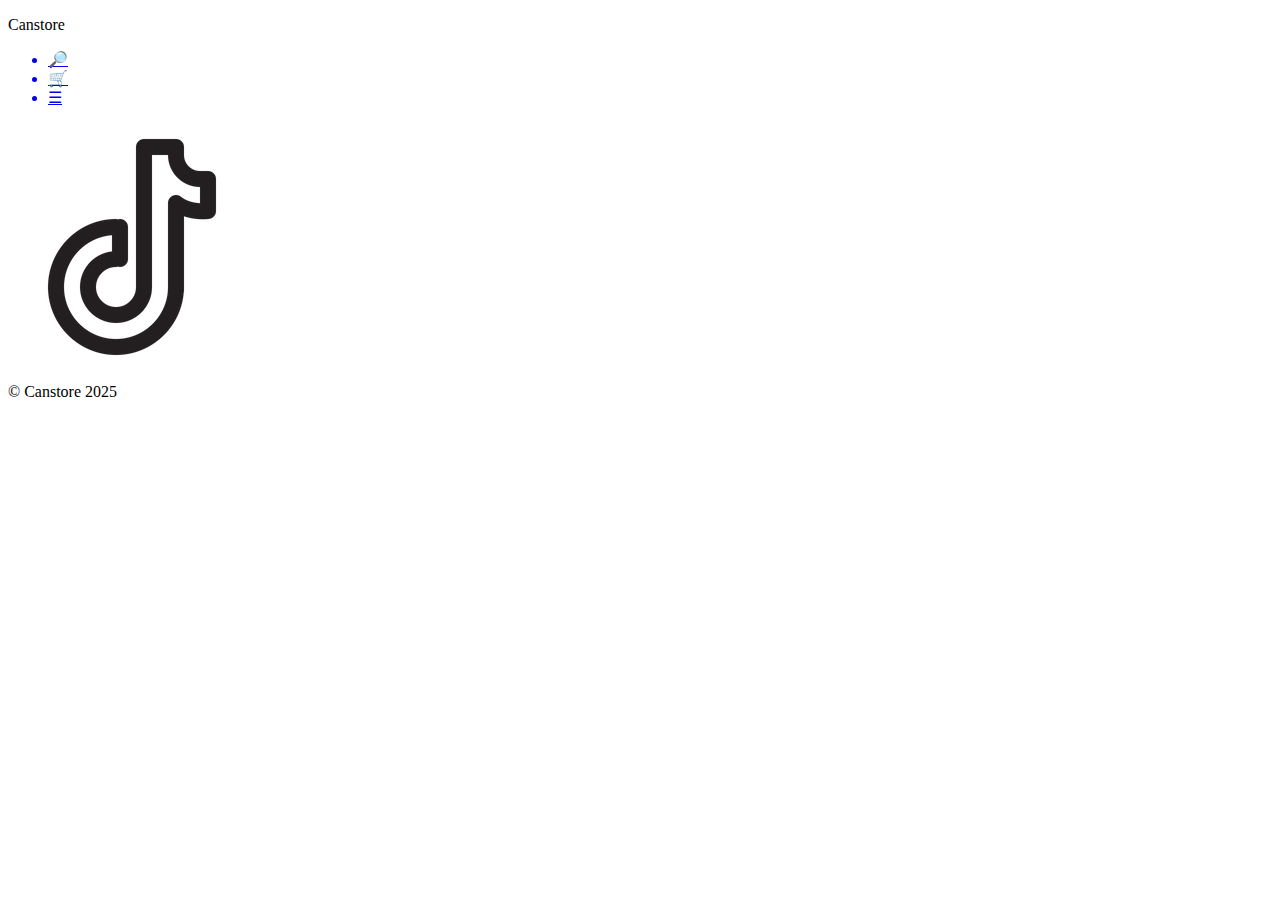
==== detail.html @ 227008c0 "added all html" ====
<!DOCTYPE html>
<html lang="en">
  <head>
    <meta charset="UTF-8" />
    <meta name="viewport" content="width=device-width, initial-scale=1.0" />
    <title>Canstore</title>
  </head>
  <body>
    <header>
      <p class="orbitron-normal">Canstore</p>
      <nav>
        <ul>
          <a href="#">
            <li>&#x1F50E;</li>
          </a>
          <a href="#">
            <li>&#x1f6d2;</li>
          </a>
          <a href="#">
            <li>&#9776;</li>
          </a>
        </ul>
      </nav>
    </header>

    <main>
      <img src="image/tiktok.webp" alt="" />
    </main>

    <footer>&copy; Canstore 2025</footer>
  </body>
</html>
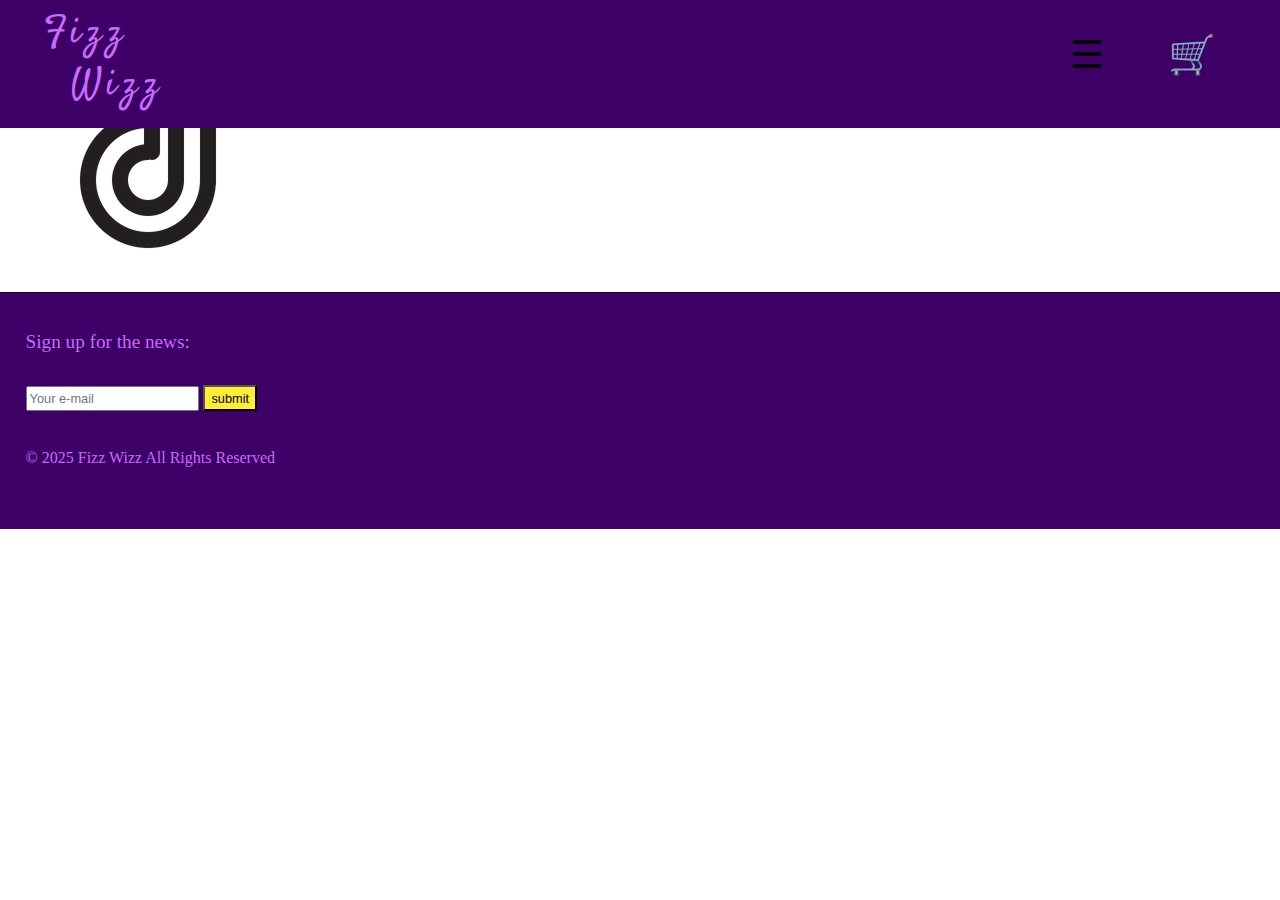
==== commit b13790e7: "more css" ====
--- a/detail.html
+++ b/detail.html
@@ -3,30 +3,40 @@
   <head>
     <meta charset="UTF-8" />
     <meta name="viewport" content="width=device-width, initial-scale=1.0" />
-    <title>Canstore</title>
+    <title>Fizz Wizz</title>
+    <link rel="stylesheet" href="css/detail.css" />
   </head>
   <body>
     <header>
-      <p class="orbitron-normal">Canstore</p>
+      <div id="title">
+        <p id="fizz">Fizz</p>
+        <p id="wizz">Wizz</p>
+      </div>
       <nav>
         <ul>
-          <a href="#">
-            <li>&#x1F50E;</li>
-          </a>
-          <a href="#">
-            <li>&#x1f6d2;</li>
-          </a>
-          <a href="#">
-            <li>&#9776;</li>
-          </a>
+          <li><a href="#">&#9776;</a></li>
+          <li><a href="#">&#x1f6d2;</a></li>
         </ul>
       </nav>
     </header>
 
     <main>
-      <img src="image/tiktok.webp" alt="" />
+      <figure>
+        <img src="image/tiktok.webp" alt="" />
+      </figure>
     </main>
 
-    <footer>&copy; Canstore 2025</footer>
+    <footer>
+      <div class="contact-form">
+        <p>Sign up for the news:</p>
+        <form action="action_page.php">
+          <label for="Write your name"></label>
+          <input type="text" id="mail" name="mail" placeholder="Your e-mail" />
+
+          <input type="submit" value="submit" />
+        </form>
+      </div>
+      <p>&copy; 2025 Fizz Wizz All Rights Reserved</p>
+    </footer>
   </body>
 </html>
--- a/css/detail.css
+++ b/css/detail.css
@@ -0,0 +1,98 @@
+@font-face {
+  font-family: "Satisfy";
+  src: url(fonts/Satisfy-Regular.ttf);
+}
+
+body {
+  margin: 0;
+  padding: 0;
+}
+
+header {
+  display: flex;
+  justify-content: flex-start;
+  position: fixed;
+  height: 10vw;
+  gap: 57%;
+  width: 100%;
+  border: bottom;
+  background-color: #3d0066;
+  margin-bottom: 10vw;
+}
+header #title {
+  width: 50%;
+}
+header p {
+  color: #c86bfa;
+  font-size: 3vw;
+  height: 1vw;
+  font-family: "Satisfy";
+  letter-spacing: 0.3vw;
+}
+header #fizz {
+  margin-top: 0.5vw;
+  margin-left: 13%;
+}
+header #wizz {
+  margin-left: 21%;
+}
+header ul {
+  margin: 0;
+  padding: 0;
+  margin-top: 2.5vw;
+  list-style-type: none;
+  display: flex;
+  gap: 5vw;
+  margin-right: 5vw;
+}
+header ul li a {
+  color: black;
+  text-decoration: none;
+  font-size: 3vw;
+}
+main {
+  display: grid;
+  grid-template-columns: 1fr 1fr;
+  grid-template-rows: auto;
+}
+
+footer {
+  display: grid;
+  grid-template-columns: 1fr 1fr 1fr;
+  grid-template-rows: 1fr 1fr;
+  justify-content: flex-start;
+  background-color: #3d0066;
+  border-top: solid 0.1vw#03071e;
+}
+footer .contact-form {
+  grid-column: 1/4;
+  grid-row: 1/2;
+  justify-content: center;
+  gap: 20%;
+  font-size: 1.5vw;
+  color: #c86bfa;
+}
+input[type="submit"] {
+  margin-top: 1vw;
+  height: 2vw;
+  background-color: #ffee32;
+  font-size: 1vw;
+}
+input[type="text"],
+select,
+textarea {
+  height: 1.5vw;
+  font-size: 1vw;
+  margin-left: 2vw;
+}
+label {
+  font-family: "DM";
+  font-size: 1.2vw;
+}
+footer p {
+  grid-column: 1/2;
+  grid-row: 2/3;
+  color: #c86bfa;
+  margin-left: 2vw;
+  margin-top: 3vw;
+}
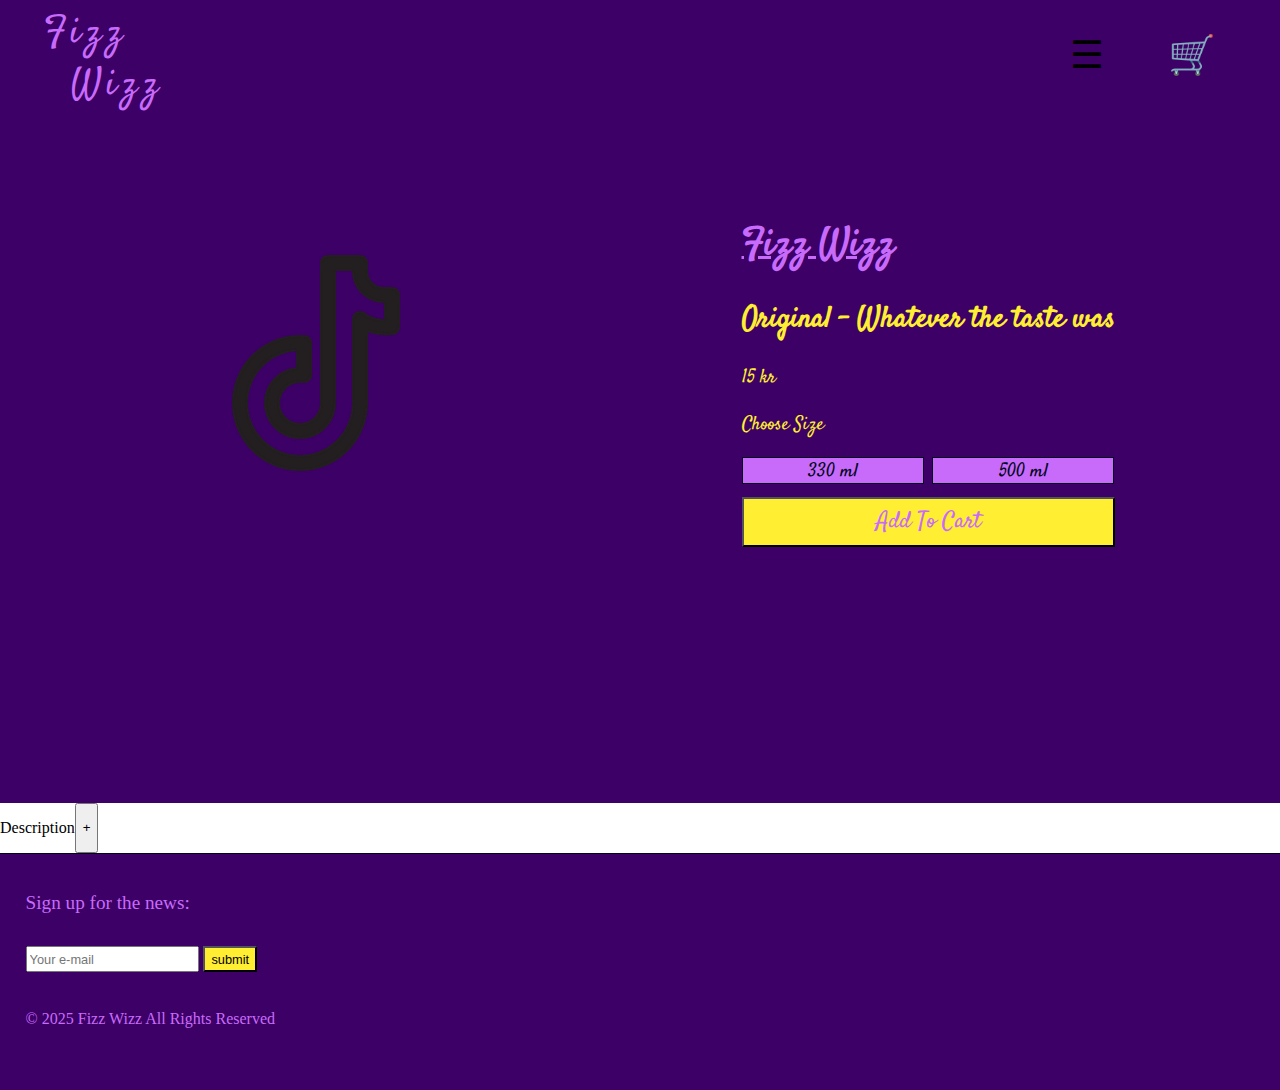
==== commit 82cfb595: "details" ====
--- a/detail.html
+++ b/detail.html
@@ -24,7 +24,26 @@
       <figure>
         <img src="image/tiktok.webp" alt="" />
       </figure>
+      <section id="info">
+        <h1>Fizz Wizz</h1>
+        <h2>Original - Whatever the taste was</h2>
+        <p>15 kr</p>
+        <p>Choose Size</p>
+        <section class="sizes">
+          <div class="smaller">
+            <p class="size">330 ml</p>
+          </div>
+          <div class="bigger">
+            <p class="size">500 ml</p>
+          </div>
+        </section>
+        <button>Add To Cart</button>
+      </section>
     </main>
+    <section id="description">
+      <p>Description</p>
+      <button>+</button>
+    </section>
 
     <footer>
       <div class="contact-form">
--- a/css/detail.css
+++ b/css/detail.css
@@ -54,6 +54,59 @@
   display: grid;
   grid-template-columns: 1fr 1fr;
   grid-template-rows: auto;
+  padding-top: 15vw;
+  justify-items: center;
+  align-items: center;
+  background-color: #3d0066;
+  padding-bottom: 20vw;
+}
+main figure {
+  grid-column: 1/2;
+}
+main #info {
+  grid-column: 2/3;
+  color: #ffee32;
+  margin-right: 10%;
+  font-family: "Satisfy";
+  font-size: 1.5vw;
+}
+main #info h1 {
+  color: #c86bfa;
+  text-decoration: underline;
+}
+main #info button {
+  font-family: "Satisfy";
+  width: 100%;
+  font-size: 1.8vw;
+  background-color: #ffee32;
+  color: #c86bfa;
+  padding: 0.5vw;
+  margin-top: 1vw;
+}
+main #info .sizes {
+  display: flex;
+}
+main #info .smaller {
+  width: 50%;
+  height: 2vw;
+  background-color: #c86bfa;
+  border: solid 0.1vw #03071e;
+}
+main #info .bigger {
+  width: 50%;
+  height: 2vw;
+  margin-left: 2%;
+  background-color: #c86bfa;
+  border: solid 0.1vw #03071e;
+}
+#description {
+  display: flex;
+}
+.size {
+  color: #03071e;
+  font-size: 1.5vw;
+  text-align: center;
+  margin: 0;
 }
 
 footer {
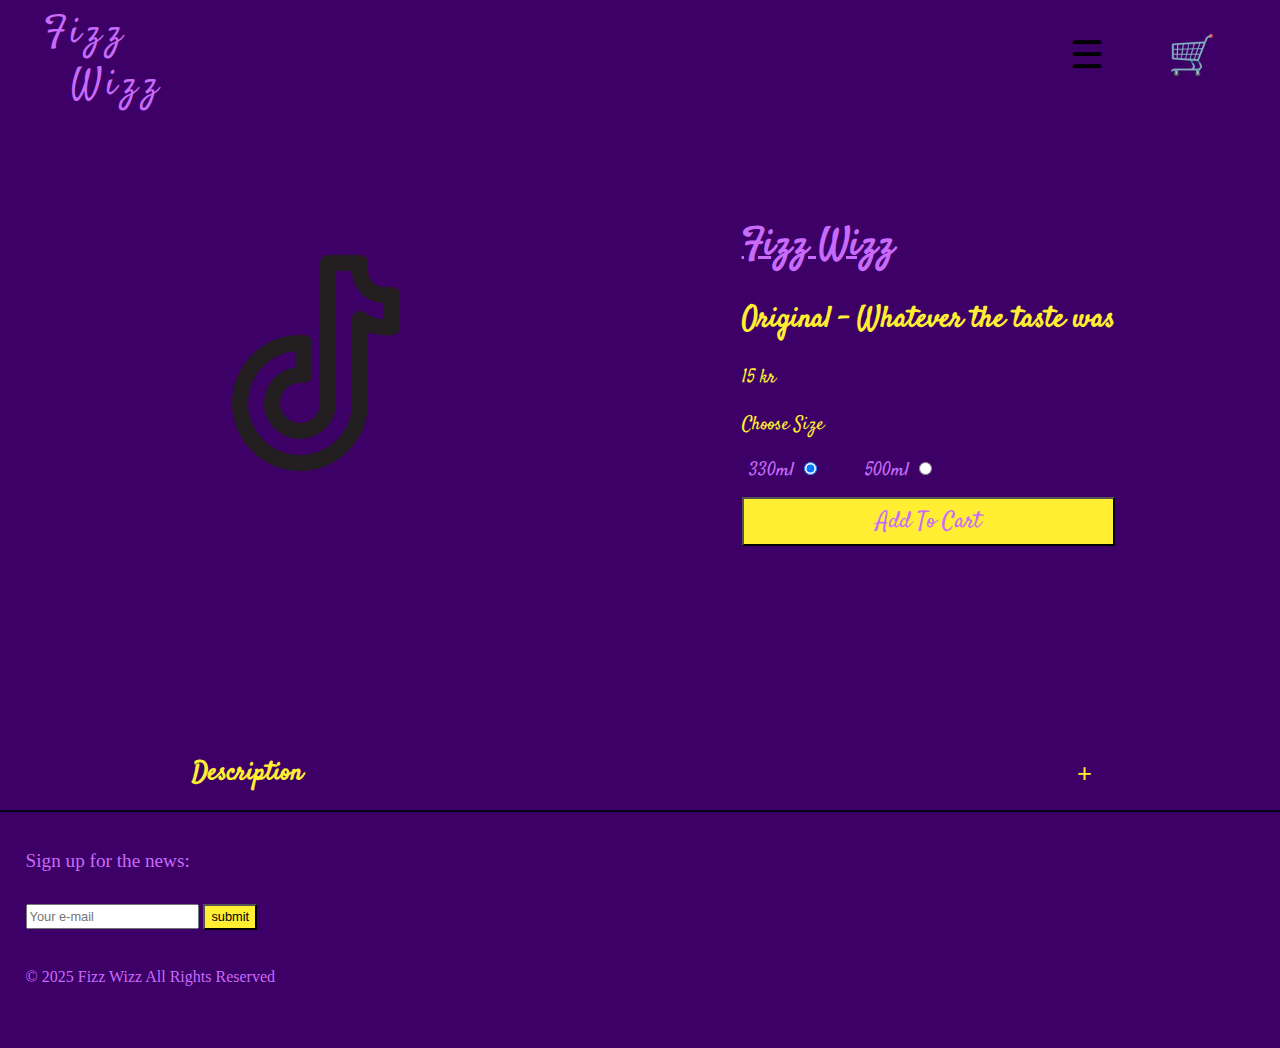
==== commit a2f06f46: "details" ====
--- a/detail.html
+++ b/detail.html
@@ -5,6 +5,7 @@
     <meta name="viewport" content="width=device-width, initial-scale=1.0" />
     <title>Fizz Wizz</title>
     <link rel="stylesheet" href="css/detail.css" />
+    <script src="script.js" defer></script>
   </head>
   <body>
     <header>
@@ -29,20 +30,55 @@
         <h2>Original - Whatever the taste was</h2>
         <p>15 kr</p>
         <p>Choose Size</p>
-        <section class="sizes">
+        <!--
+        
           <div class="smaller">
             <p class="size">330 ml</p>
           </div>
           <div class="bigger">
             <p class="size">500 ml</p>
           </div>
+        
+      -->
+        <section class="sizes">
+          <label class="label"
+            >330ml
+            <input type="radio" checked="checked" name="radio" />
+            <span class="checkmark"></span>
+          </label>
+          <label class="label"
+            >500ml
+            <input type="radio" name="radio" />
+            <span class="checkmark"></span>
+          </label>
         </section>
         <button>Add To Cart</button>
       </section>
     </main>
     <section id="description">
-      <p>Description</p>
-      <button>+</button>
+      <h1>Description</h1>
+      <button id="plus">+</button>
+    </section>
+    <section id="about">
+      <h1>Fizz Wizz</h1>
+      <p>
+        Bursting with flavor, zero regrets! Experience the crisp refreshment of
+        our Tropical Bliss Sparkling Water, infused with real mango, pineapple,
+        and a hint of lime. Lightly carbonated for the perfect fizz, this drink
+        is 100% natural, with no sugar, no calories, and no artificial flavors.
+        Hydration never tasted this good!
+      </p>
+      <p>
+        Best served chilled, enjoyed solo, or mixed into your favorite mocktail.
+      </p>
+      <h1>Ingredients</h1>
+      <p>Carbonated Water, Natural Citrus Flavor, Vitamin C</p>
+      <p>
+        Made with pure carbonated water and infused with real citrus extracts,
+        this drink delivers a crisp and refreshing taste—without any added
+        sugars, artificial sweeteners, or preservatives. Plus, a boost of
+        Vitamin C helps support your immune system!
+      </p>
     </section>
 
     <footer>
--- a/css/detail.css
+++ b/css/detail.css
@@ -6,6 +6,7 @@
 body {
   margin: 0;
   padding: 0;
+  background-color: #3d0066;
 }
 
 header {
@@ -58,7 +59,7 @@
   justify-items: center;
   align-items: center;
   background-color: #3d0066;
-  padding-bottom: 20vw;
+  padding-bottom: 15vw;
 }
 main figure {
   grid-column: 1/2;
@@ -86,27 +87,56 @@
 main #info .sizes {
   display: flex;
 }
-main #info .smaller {
-  width: 50%;
-  height: 2vw;
-  background-color: #c86bfa;
-  border: solid 0.1vw #03071e;
-}
-main #info .bigger {
-  width: 50%;
-  height: 2vw;
+
+.label {
+  font-family: "Satisfy";
+  font-size: 1.5vw;
+  color: #c86bfa;
   margin-left: 2%;
-  background-color: #c86bfa;
-  border: solid 0.1vw #03071e;
+  margin-right: 10%;
 }
 #description {
   display: flex;
+  background-color: #3d0066;
+  gap: 60%;
+  border-bottom: solid 0.01vw #03071e;
+}
+#description h1 {
+  font-family: "Satisfy";
+  color: #ffee32;
+  font-size: 2vw;
+  margin-left: 15%;
+}
+
+#description #plus {
+  background-color: #3d0066;
+  border: none;
+  font-size: 2vw;
+  color: #ffee32;
 }
 .size {
   color: #03071e;
   font-size: 1.5vw;
   text-align: center;
   margin: 0;
+}
+#about {
+  display: none;
+  padding-left: 15%;
+  width: 50%;
+  height: 30vw;
+  max-height: 0;
+  overflow: hidden;
+  transition: max-height 1.5s ease-in-out;
+}
+#about h1 {
+  color: #ffee32;
+  font-family: "Satisfy";
+  font-size: 2vw;
+}
+#about p {
+  color: #c86bfa;
+  font-size: 1.3vw;
 }
 
 footer {
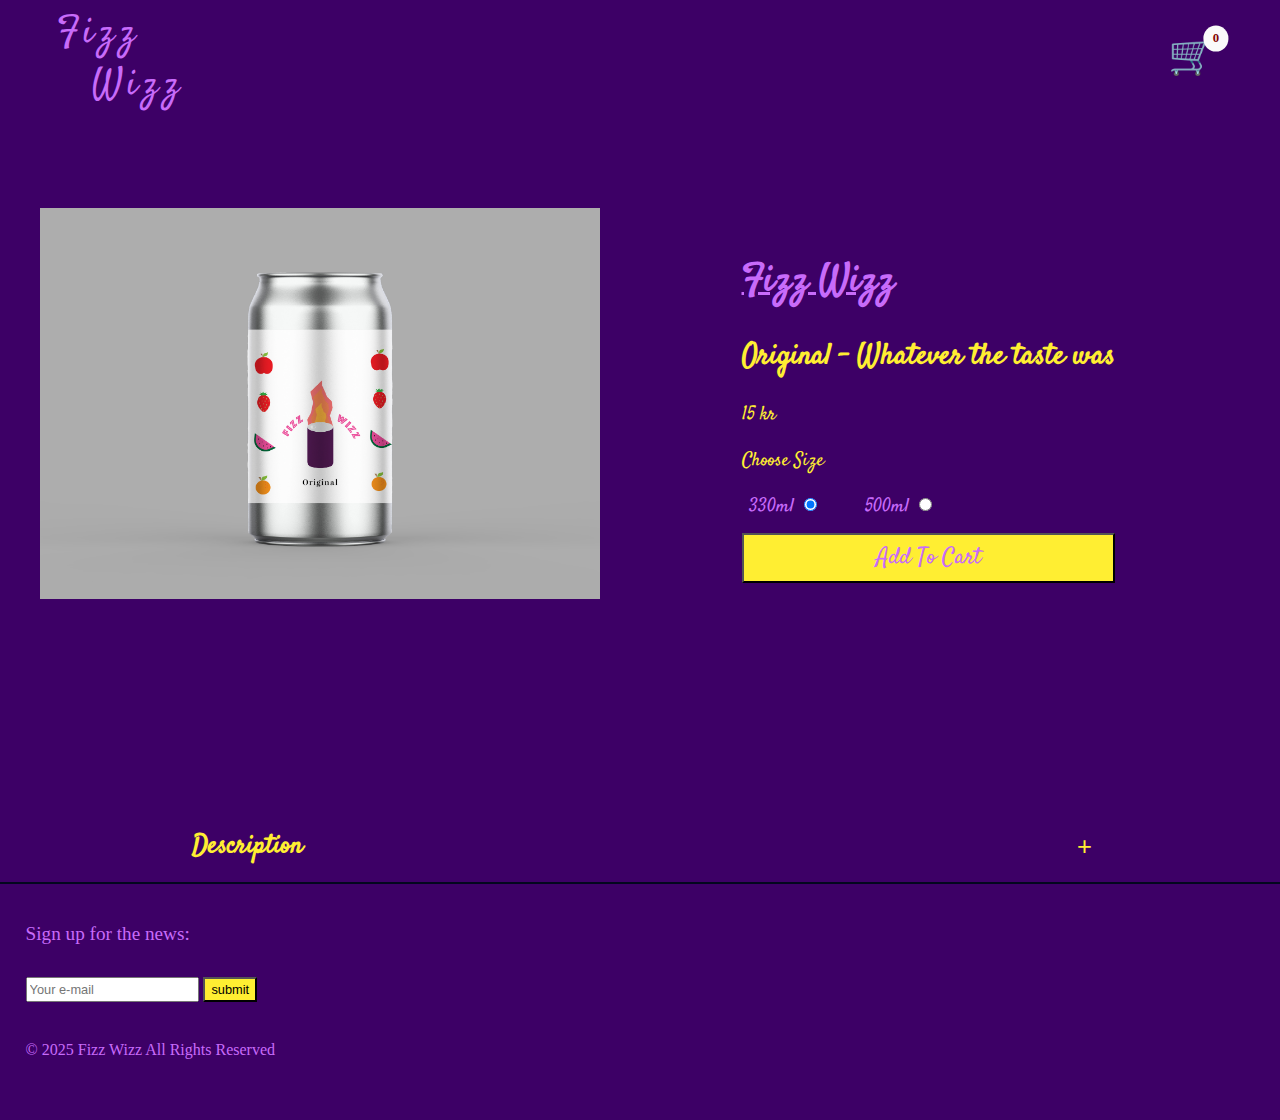
==== commit bc84a3d4: "something pt.2" ====
--- a/detail.html
+++ b/detail.html
@@ -10,20 +10,24 @@
   <body>
     <header>
       <div id="title">
-        <p id="fizz">Fizz</p>
-        <p id="wizz">Wizz</p>
+        <a href="main.html">
+          <p id="fizz">Fizz</p>
+          <p id="wizz">Wizz</p>
+        </a>
       </div>
       <nav>
         <ul>
-          <li><a href="#">&#9776;</a></li>
-          <li><a href="#">&#x1f6d2;</a></li>
+          <li id="cart-icon">
+            <a href="#">&#x1f6d2;</a>
+            <span id="cart-count" class="cart-count">0</span>
+          </li>
         </ul>
       </nav>
     </header>
 
     <main>
       <figure>
-        <img src="image/tiktok.webp" alt="" />
+        <img src="image/orginal.jpeg" alt="" />
       </figure>
       <section id="info">
         <h1>Fizz Wizz</h1>
@@ -81,6 +85,19 @@
       </p>
     </section>
 
+    <div id="cart-container">
+      <section id="cart">
+        <p>Cart (<span id="cart-total"> 0</span>)</p>
+        <ul class="cart-items"></ul>
+        <p>Cart Total:<span id="sum"> 0 kr</span></p>
+
+        <div class="cart-buttons">
+          <button id="shop-button">shop more</button>
+          <button id="pay-button">checkout</button>
+        </div>
+      </section>
+    </div>
+
     <footer>
       <div class="contact-form">
         <p>Sign up for the news:</p>
--- a/css/detail.css
+++ b/css/detail.css
@@ -23,6 +23,7 @@
 header #title {
   width: 50%;
 }
+
 header p {
   color: #c86bfa;
   font-size: 3vw;
@@ -36,6 +37,10 @@
 }
 header #wizz {
   margin-left: 21%;
+}
+
+#title a {
+  text-decoration: none;
 }
 header ul {
   margin: 0;
@@ -51,6 +56,24 @@
   text-decoration: none;
   font-size: 3vw;
 }
+
+.cart-count {
+  position: absolute;
+  top: 0;
+  right: 2vw;
+  transform: translate(-100%, 100%);
+  background-color: #fafafa;
+  color: rgb(131, 6, 6);
+  font-size: 1vw;
+  width: 2vw;
+  height: 2vw;
+  border-radius: 50%;
+  font-weight: bold;
+  display: flex;
+  align-items: center;
+  justify-content: center;
+}
+
 main {
   display: grid;
   grid-template-columns: 1fr 1fr;
@@ -63,6 +86,10 @@
 }
 main figure {
   grid-column: 1/2;
+}
+
+figure img {
+  width: 100%;
 }
 main #info {
   grid-column: 2/3;
@@ -139,6 +166,69 @@
   font-size: 1.3vw;
 }
 
+/* shopping cart */
+#cart-container {
+  position: fixed;
+  top: 0;
+  right: -100%;
+  transition: right 0.7s ease-in-out;
+  width: 40%;
+  height: 100vh;
+  background-color: white;
+  box-shadow: -2px 0 10px rgba(0, 0, 0, 0.2);
+  z-index: 10000;
+  padding: 20px;
+  text-transform: uppercase;
+}
+
+#cart {
+  display: flex;
+  flex-direction: column;
+  padding: 15px;
+  border-radius: 10px;
+  max-width: 250px;
+}
+
+.cart-items {
+  list-style: none;
+  padding: 0;
+  border-bottom: 1px solid black;
+}
+
+.cart-items li {
+  display: flex;
+  justify-content: space-between;
+  align-items: center;
+  padding: 5px;
+  margin: 5px 0;
+  border-radius: 5px;
+}
+
+.cart-buttons {
+  display: flex;
+  justify-content: space-between;
+  gap: 10px;
+}
+
+#pay-button,
+#shop-button {
+  background-color: #3d0066;
+  font-family: "Franklin Gothic Medium", "Arial Narrow", Arial, sans-serif;
+  text-transform: uppercase;
+  color: white;
+  border: none;
+  padding: 10px;
+  cursor: pointer;
+  margin-top: 10px;
+  transition: 0.3s;
+  border-radius: 30px;
+}
+
+#pay-button:hover,
+#shop-button:hover {
+  background-color: #ffee32;
+}
+
 footer {
   display: grid;
   grid-template-columns: 1fr 1fr 1fr;
